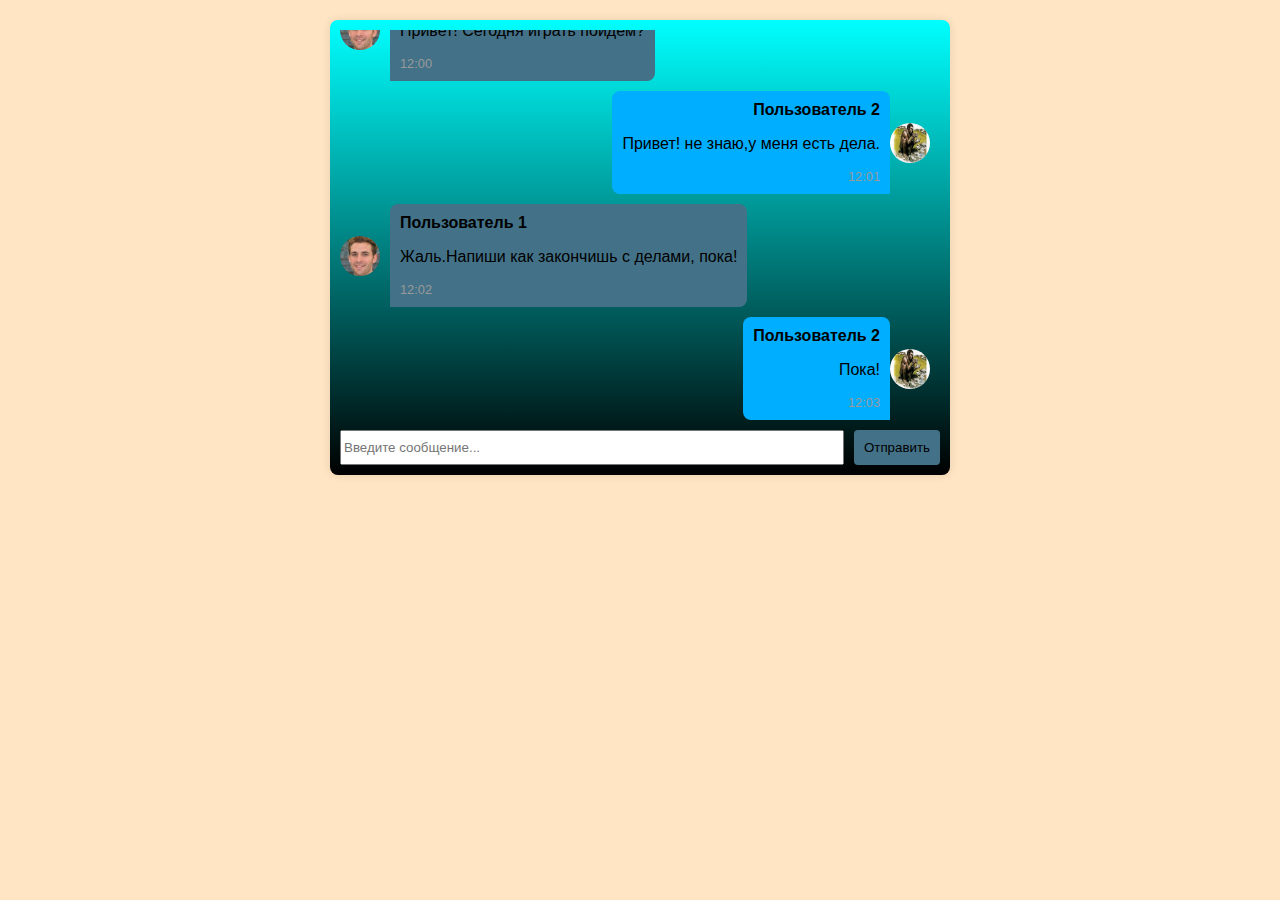
==== dzzz7/index.html @ 31bce419 "hfhfroigyrvty" ====
<!DOCTYPE html>
<html lang="ru">
<head>
    <meta charset="UTF-8">
    <meta name="viewport" content="width=device-width, initial-scale=1.0">
    <link rel="stylesheet" href="style.css">
    <title>Чат</title>
</head>

<body>
    <div class="chat-container">
        <div class="messages" id="messages">
            <div class="message left">
                <img src="avatar1.jpg" alt="Аватар пользователя 1" class="avatar">
                <div class="message-content">
                    <span class="username">Пользователь 1</span>
                    <p>Привет! Сегодня играть пойдем?</p>
                    <span class="timestamp">12:00</span>
                </div>
            </div>

            <div class="message right">
                <img src="avatar2.jpg" alt="Аватар пользователя 2" class="avatar">
                <div class="message-content">
                    <span class="username">Пользователь 2</span>
                    <p>Привет! не знаю,у меня есть дела.</p>
                    <span class="timestamp">12:01</span>
                </div>
            </div>

            <div class="message left">
                <img src="avatar1.jpg" alt="Аватар пользователя 1" class="avatar">
                <div class="message-content">
                    <span class="username">Пользователь 1</span>
                    <p>Жаль.Напиши как закончишь с делами, пока!</p>
                    <span class="timestamp">12:02</span>
                </div>
            </div>

            <div class="message right">
                <img src="avatar2.jpg" alt="Аватар пользователя 2" class="avatar">
                <div class="message-content">
                    <span class="username">Пользователь 2</span>
                    <p>Пока!</p>
                    <span class="timestamp">12:03</span>
                </div>
            </div>
        </div>
        <div class="input-container">
            <input type="text" placeholder="Введите сообщение..." class="message-input">
            <button class="send-button">Отправить</button>
        </div>        
    </div>

    <script src="script.js"></script>
    <script>
        // Прокрутка вниз при загрузке
        const messagesContainer = document.getElementById('messages');
        messagesContainer.scrollTop = messagesContainer.scrollHeight;
    </script>
</body>
</html>
---- dzzz7/style.css ----
:root {
    --bg-color: #ffdeb2c7;
    --white: #525151;
    --left-bg: #437288;
    --right-bg: #00aeff;
    --text-color: #999;
    --avatar-size: 40px;
    --message-max-width: 70%;
}

body {
    font-family: Arial, sans-serif;
    margin: 0;
    padding: 0;
    background-color: var(--bg-color);
}

.chat-container {
    max-width: 600px;
    background: linear-gradient(to top, black, 20%, cyan);
    background: linear-gradient(to top, black, cyan);
    margin: 20px auto;
    padding: 10px;
    background-color: var(--white);
    border-radius: 8px;
    box-shadow: 0 0 10px rgba(0, 0, 0, 0.1);
}

.messages {
    max-height: 400px; 
    overflow-y: auto; 
}

.message {
    display: flex; /* Используем flexbox для размещения аватара и текста */
    align-items: center; /* Центрируем по вертикали */
    margin: 10px 0; /* Отступы между сообщениями */
}

@keyframes fadeIn {
    to {
        opacity: 1; 
    }
}

.message.left {
    flex-direction: row; 
}

.message.right {
    flex-direction: row-reverse; 
}

.avatar {
    width: 40px; /* Ширина аватара */
    height: 40px; /* Высота аватара */
    border-radius: 50%; /* Круглая форма аватара */
    margin-right: 10px; /* Отступ справа от аватара */
}

.message-content {
    max-width: var(--message-max-width); 
    padding: 10px; 
    position: relative; 
}

.message.left .message-content {
    background-color: var(--left-bg); 
    text-align: left; 
    border-radius: 8px 8px 8px 0; 
}

.message.right .message-content {
    background-color: var(--right-bg); 
    text-align: right; 
    border-radius: 8px 8px 0 8px; 
}

.message.left .message-content::after,
.message.right .message-content::after {
    content: '';
    position: absolute;
    top: 10px; 
    border-width: 10px;
    border-style: solid;
}

.message.left .message-content::after {
    left: -10px; 
    border-color: transparent var(--left-bg) transparent transparent; 
}

.message.right .message-content::after {
    right: -10px; 
    border-color: transparent transparent transparent var(--right-bg); 
}

.username {
    font-weight: bold; 
}

.timestamp {
    display: block; 
    font-size: 0.8em; 
    color: var(--text-color); 
}

/* Пример медиа-запроса для мобильных устройств */
@media (max-width: 600px) {
    .chat-container {
        padding: 5px;
        margin: 10px;
    }

    .message-content {
        max-width: 90%; /* Увеличение ширины сообщения на мобильных устройствах */
    }
}

.input-container {
    display: flex; /* Выравнивание поля ввода и кнопки */
}

.message-input {
    flex-grow: 1; /* Поле ввода занимает все доступное пространство */
}

.send-button {
    padding: 10px;
    background-color: var(--left-bg);
    border: none;
    border-radius: 4px;
    cursor: pointer;
    margin-left: 10px;
}
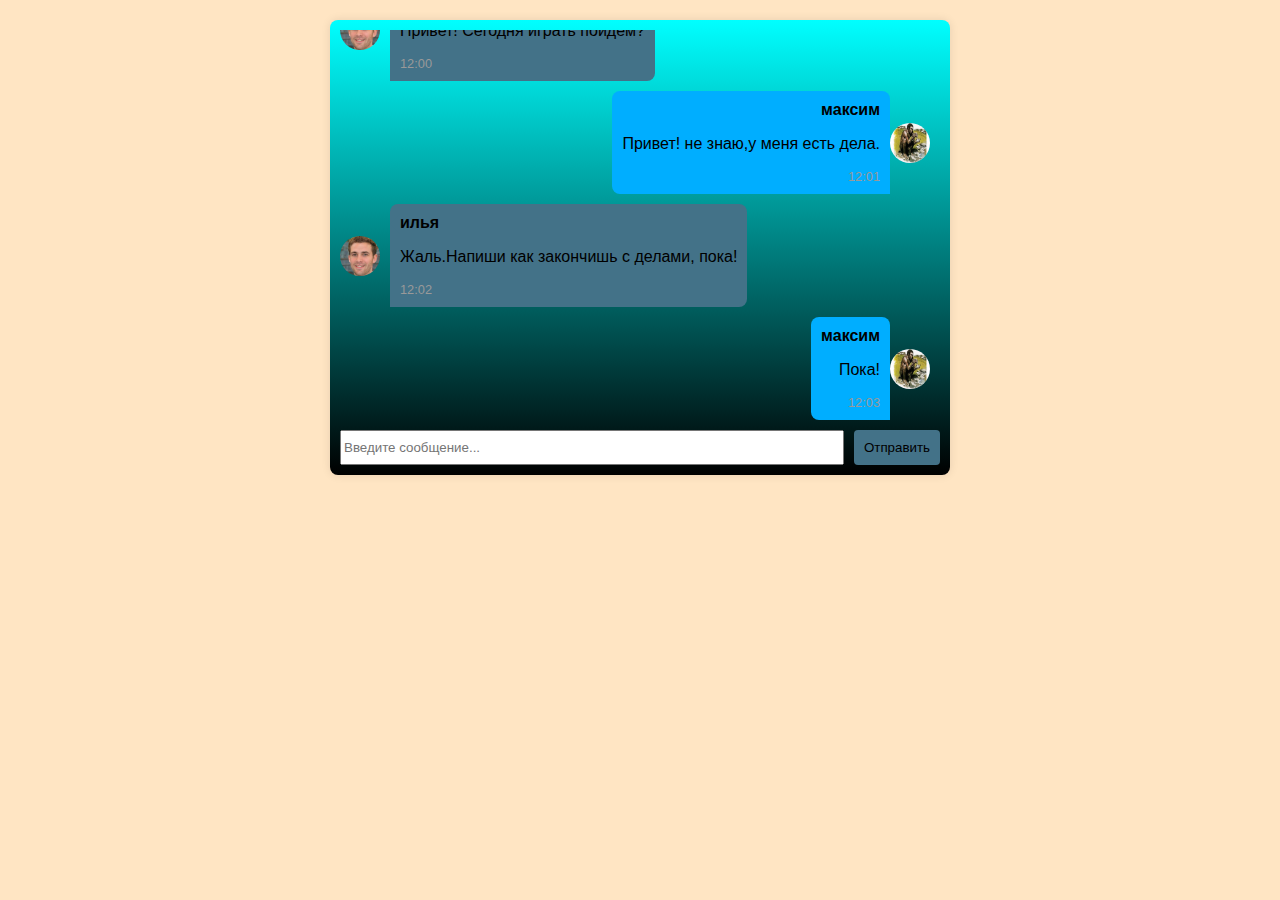
==== commit a91c781f: "dghevfv" ====
--- a/dzzz7/index.html
+++ b/dzzz7/index.html
@@ -13,7 +13,7 @@
             <div class="message left">
                 <img src="avatar1.jpg" alt="Аватар пользователя 1" class="avatar">
                 <div class="message-content">
-                    <span class="username">Пользователь 1</span>
+                    <span class="username">илья</span>
                     <p>Привет! Сегодня играть пойдем?</p>
                     <span class="timestamp">12:00</span>
                 </div>
@@ -22,7 +22,7 @@
             <div class="message right">
                 <img src="avatar2.jpg" alt="Аватар пользователя 2" class="avatar">
                 <div class="message-content">
-                    <span class="username">Пользователь 2</span>
+                    <span class="username">максим</span>
                     <p>Привет! не знаю,у меня есть дела.</p>
                     <span class="timestamp">12:01</span>
                 </div>
@@ -31,7 +31,7 @@
             <div class="message left">
                 <img src="avatar1.jpg" alt="Аватар пользователя 1" class="avatar">
                 <div class="message-content">
-                    <span class="username">Пользователь 1</span>
+                    <span class="username">илья</span>
                     <p>Жаль.Напиши как закончишь с делами, пока!</p>
                     <span class="timestamp">12:02</span>
                 </div>
@@ -40,7 +40,7 @@
             <div class="message right">
                 <img src="avatar2.jpg" alt="Аватар пользователя 2" class="avatar">
                 <div class="message-content">
-                    <span class="username">Пользователь 2</span>
+                    <span class="username">максим</span>
                     <p>Пока!</p>
                     <span class="timestamp">12:03</span>
                 </div>
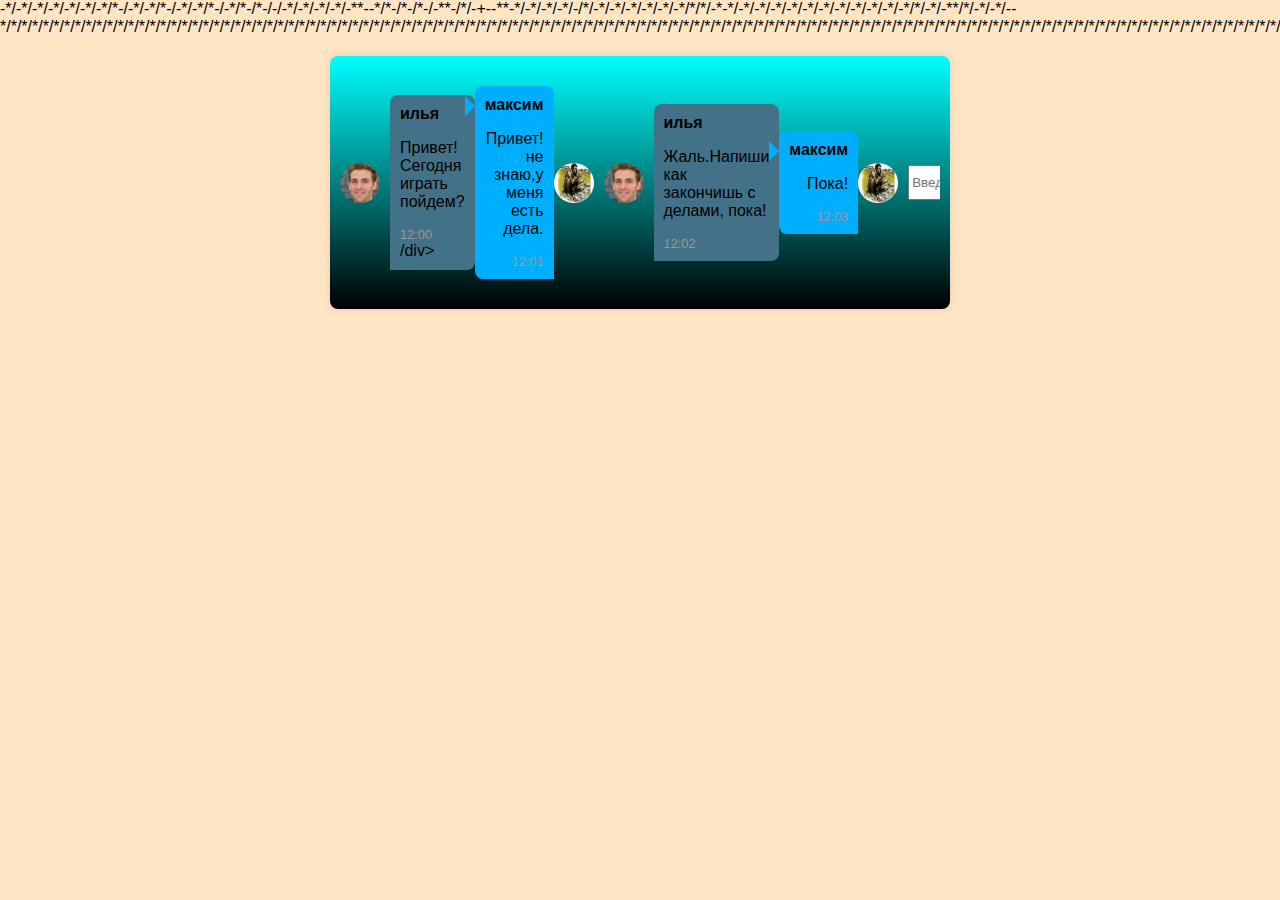
==== commit 16aaf151: "froigje" ====
--- a/dzzz7/index.html
+++ b/dzzz7/index.html
@@ -1,4 +1,4 @@
-<!DOCTYPE html>
+-*/-*/-*/-*/-*/-*/-*/*-/-*/-*/*-/-*/-*/*-/-*/*-/*-/-/-*/-*/-*/-*/-**--*/*-/*-/*-/-**-/*/-+--**-*/-*/-*/-*/-/*/-*/-*/-*/-*/-*/-*/*/*/-*-*/-*/-*/-*/-*/-*/-*/-*/-*/-*/-*/-*/*/-*/-**/*/-*/-*/--*/*/*/*/*/*/*/*/*/*/*/*/*/*/*/*/*/*/*/*/*/*/*/*/*/*/*/*/*/*/*/*/*/*/*/*/*/*/*/*/*/*/*/*/*/*/*/*/*/*/*/*/*/*/*/*/*/*/*/*/*/*/*/*/*/*/*/*/*/*/*/*/*/*/*/*/*/*/*/*/*/*/*/*/*/*/*/*/*/*/*/*/*/*/*/*/*/*/*/*/*/*/*/*/*/*/*/*/*/*/*/*/*/*/*/*/*/*/*/*/*/*/*/*/*/*/*/*/*/*/*/*/*/*/*/*/*/*/*/*/*/*/*/*/*/*/*/*/*/*/*/*/*/*/*/*/*/*/*/*/*/*/*/*/*/*/*/*/*/*/*/*/*/*/*/*/*/*/*/*/*/*/*/*/*/*/*/*/*/*/*/*/*/*/*/*/*/*/*/*/*/*/*/*/*/*/*/*/*/*/*/*/*/*/*/*/*/*/*/*/*/*/*/*/*/*/*/*/*/*/*/*/*/*/*/*/*/*/*/*/*/*/*/*/*/*/*/*/*/*/*/*/*/*/*/*/*/*/*/*/*/*/*/*/*/*/*/*/*/*/*/*/*/*/*/*/*/*/*/*/*/*/*/*/*/*/*/*/*/*/*/*/*/*/*/*/*/*/*/*/*/*/*/*/*/*/*/*/*/*/*/*/*/*/*/*/*/*/*/*/*/*/*/*/*/*/*/*/*/*/*/*/*/*/*/*/*/*/*/*/*/*/*/*/*/*/*/*/*/*/*/*/*/*/*/*/*/*/*/*/*/*/*/*/*/*/*/*/*/*/*/*/*/*/*/*/*/*/*/*/*/*/*/*/*/***-<!DOCTYPE html>
 <html lang="ru">
 <head>
     <meta charset="UTF-8">
@@ -16,7 +16,7 @@
                     <span class="username">илья</span>
                     <p>Привет! Сегодня играть пойдем?</p>
                     <span class="timestamp">12:00</span>
-                </div>
+               /div>
             </div>
 
             <div class="message right">
@@ -41,9 +41,7 @@
                 <img src="avatar2.jpg" alt="Аватар пользователя 2" class="avatar">
                 <div class="message-content">
                     <span class="username">максим</span>
-                    <p>Пока!</p>
-                    <span class="timestamp">12:03</span>
-                </div>
+                    <p>Пока!</p>                    <span class="timestamp">12:03</span>
             </div>
         </div>
         <div class="input-container">
